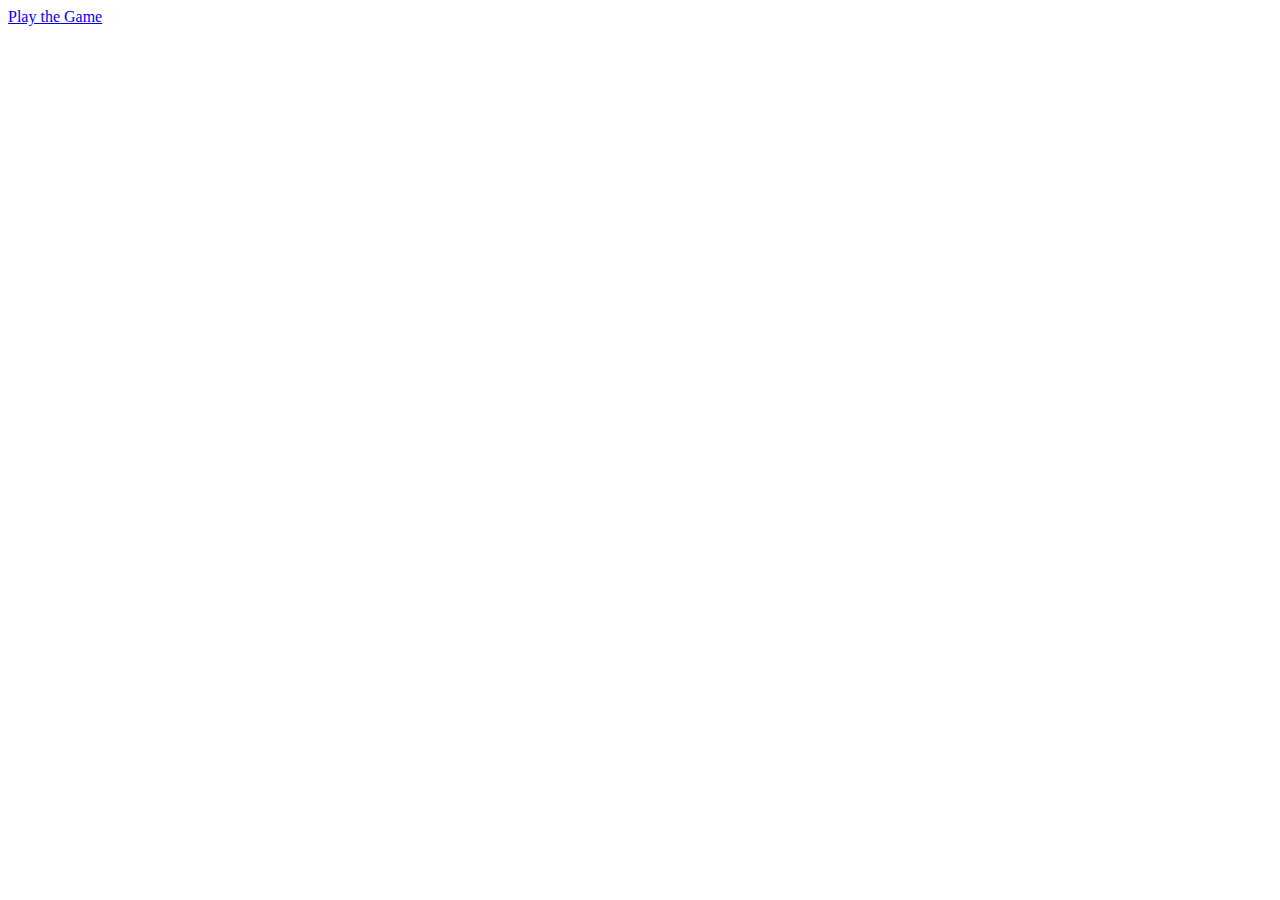
==== index.html @ 9f501966 "WIP" ====
<!DOCTYPE html>
<html>
  <head>
    <meta charset="utf-8">
    <title>indonesian memory game</title>
  </head>
  <body>
    <a href="game.html">Play the Game</a>
    <script src="https://cdnjs.cloudflare.com/ajax/libs/jquery/3.1.0/jquery.min.js"></script>
    <script src="main.js"></script>
  </body>
</html>
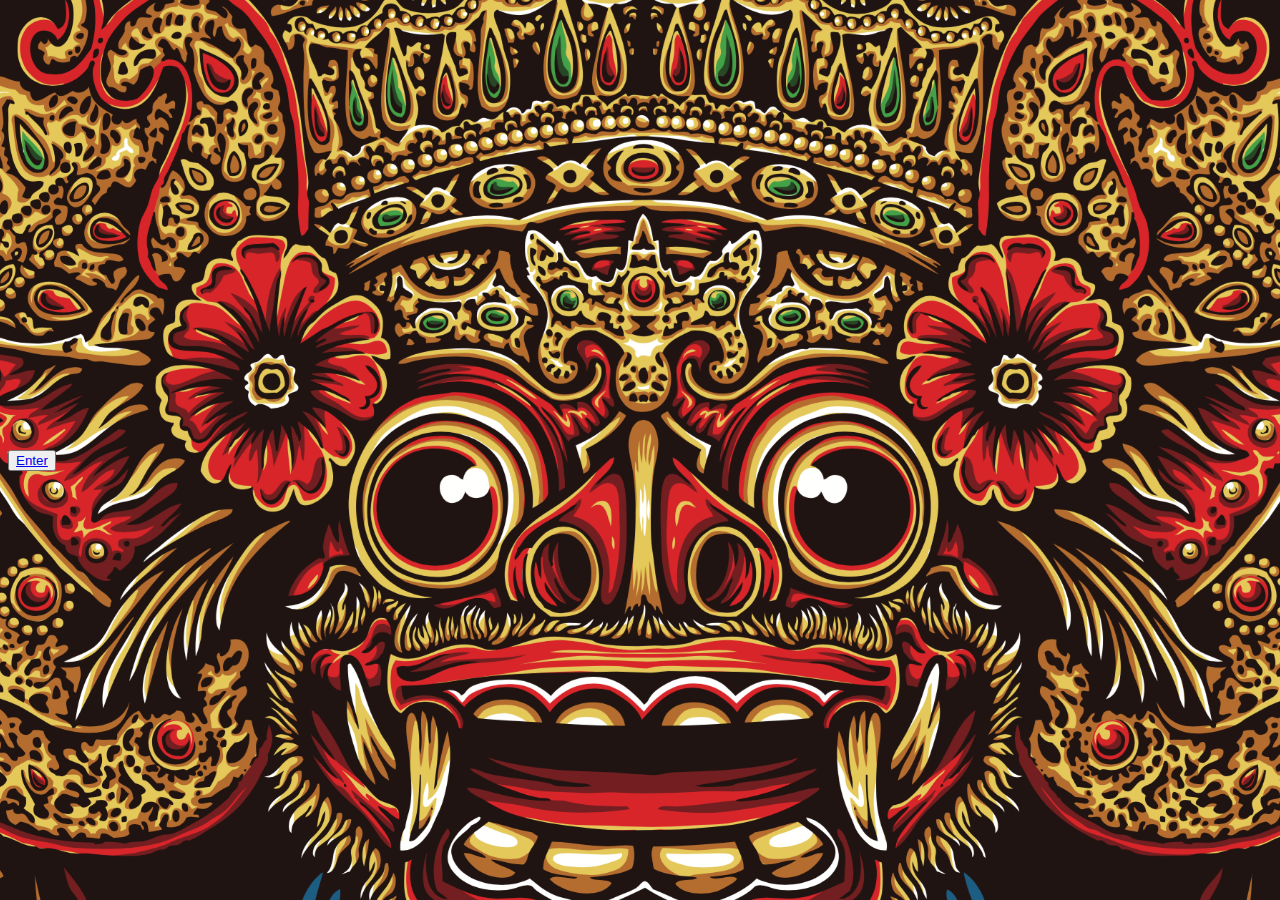
==== commit 654332cf: "Memory Game Saya Ingat" ====
--- a/index.html
+++ b/index.html
@@ -3,9 +3,13 @@
   <head>
     <meta charset="utf-8">
     <title>indonesian memory game</title>
+    <link rel="stylesheet" href="homepage.css">
+    <link  src="https://cdnjs.cloudflare.com/ajax/libs/normalize/5.0.0/normalize.min.css">
   </head>
   <body>
-    <a href="game.html">Play the Game</a>
+    <div class="wrapper">
+      <button class="button"><a href="game.html">Enter</button></a>
+    </div>
     <script src="https://cdnjs.cloudflare.com/ajax/libs/jquery/3.1.0/jquery.min.js"></script>
     <script src="main.js"></script>
   </body>
--- a/homepage.css
+++ b/homepage.css
@@ -0,0 +1,16 @@
+html {
+  background: url("homepage-barong.png") no-repeat center center fixed;
+  -webkit-background-size: cover;
+  -moz-background-size: cover;
+  -o-background-size: cover;
+  background-size: cover;
+  table-layout: fixed;
+}
+
+button{
+text-align: center;
+position: fixed;
+top: 50%;
+
+
+}
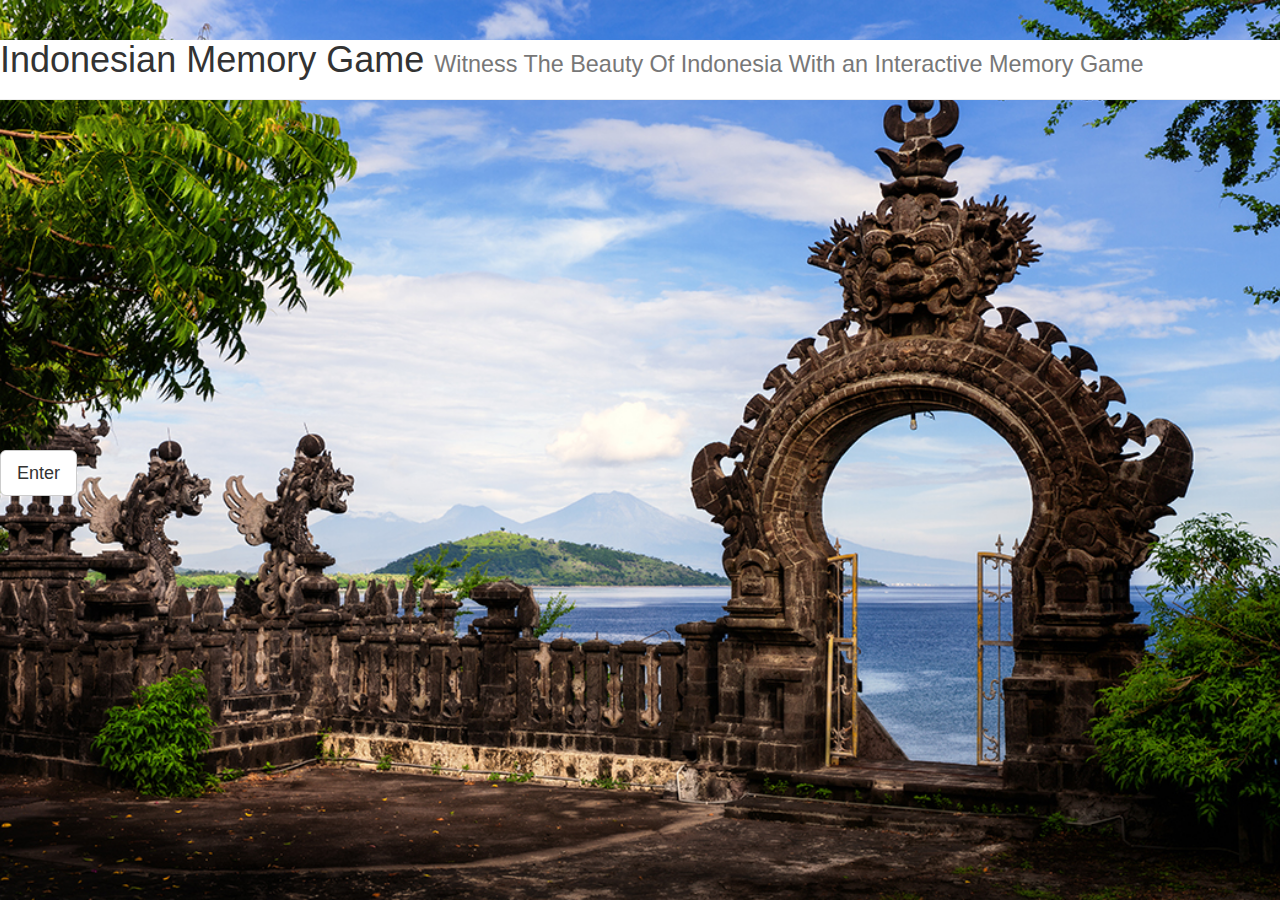
==== commit dc1f183b: "restart button and cards flipped properly" ====
--- a/index.html
+++ b/index.html
@@ -5,11 +5,19 @@
     <title>indonesian memory game</title>
     <link rel="stylesheet" href="homepage.css">
     <link  src="https://cdnjs.cloudflare.com/ajax/libs/normalize/5.0.0/normalize.min.css">
+    <link rel="stylesheet" href="https://maxcdn.bootstrapcdn.com/bootstrap/3.3.7/css/bootstrap.min.css" integrity="sha384-BVYiiSIFeK1dGmJRAkycuHAHRg32OmUcww7on3RYdg4Va+PmSTsz/K68vbdEjh4u" crossorigin="anonymous">
   </head>
   <body>
-    <div class="wrapper">
-      <button class="button"><a href="game.html">Enter</button></a>
-    </div>
+    <div class="page-header">
+    <h1>Indonesian Memory Game <small>Witness The Beauty Of Indonesia With an Interactive Memory Game</small></h1>
+  </div>
+
+  <p>
+    <div class="text-bottom homepage-button">
+  <a href="game.html"><button type="button" class="btn btn-default btn-lg">Enter</button></a>
+  <div>
+</p>
+
     <script src="https://cdnjs.cloudflare.com/ajax/libs/jquery/3.1.0/jquery.min.js"></script>
     <script src="main.js"></script>
   </body>
--- a/homepage.css
+++ b/homepage.css
@@ -1,5 +1,5 @@
 html {
-  background: url("homepage-barong.png") no-repeat center center fixed;
+  background: url("gaurd-statue.jpg") no-repeat center center fixed;
   -webkit-background-size: cover;
   -moz-background-size: cover;
   -o-background-size: cover;
@@ -12,5 +12,4 @@
 position: fixed;
 top: 50%;
 
-
 }
